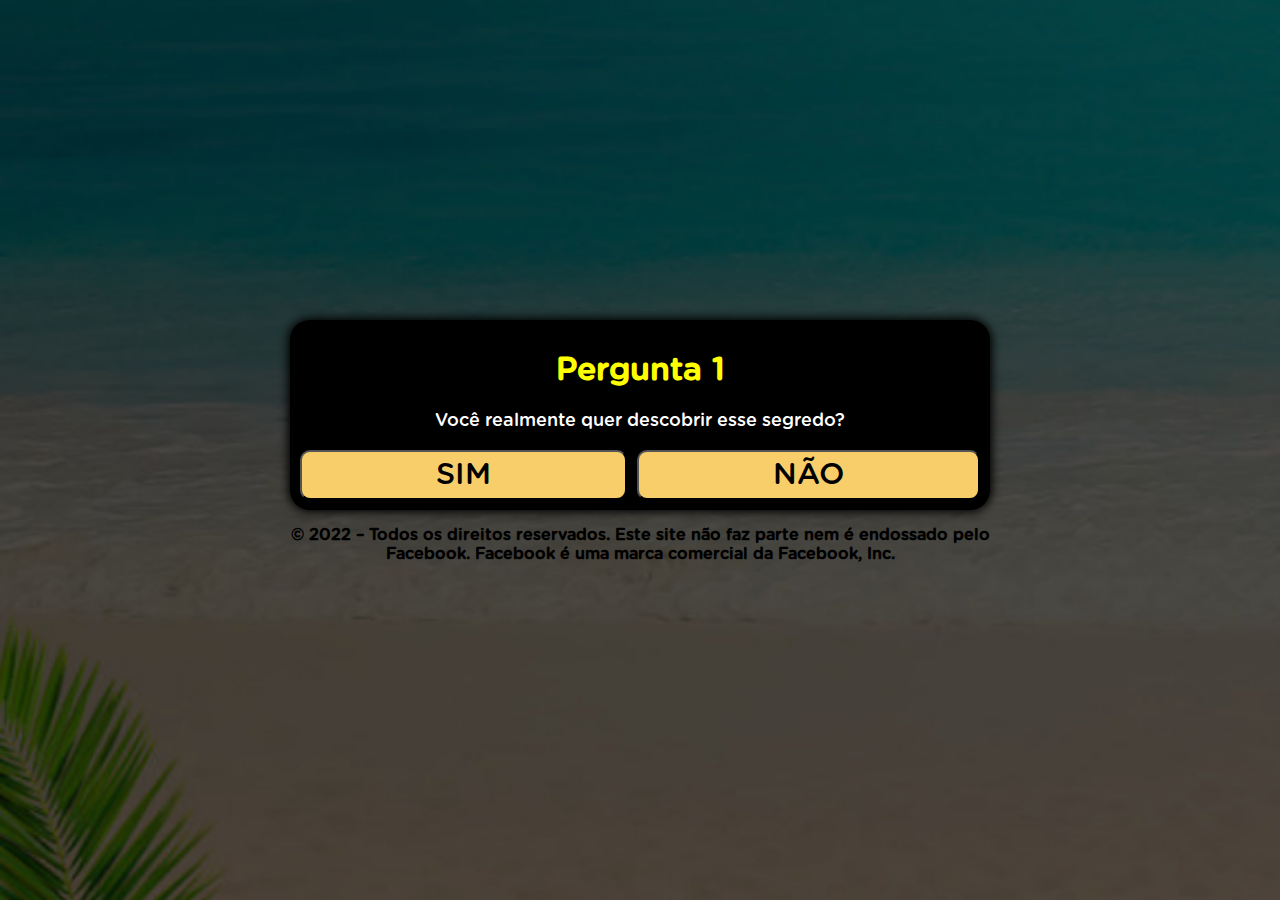
==== qz/index.html @ 6275937b "Add files via upload" ====
<!DOCTYPE html>
<html lang="pt-br">
<title>Perca de peso</title>
<head>

<meta charset="utf-8">
<meta name="viewport" content="width=device-width, initial-scale=1, shrink-to-fit=no">
<link rel="shortcut icon" href="favicon.jpg">
<style>
    header {
      background:"headerbg2.png";
      background-repeat: no-repeat;
    }
    @font-face {
      font-family: Gotham Rounded;
      src: url("font.otf") format("opentype");
    }
    *, *::before, *::after {
      box-sizing: border-box;
      font-family: Gotham Rounded;
    }
    body {
      padding: 0;
      margin: 0;
      display: flex;
      flex-direction: column;
      justify-content: center;
      align-items: center;
      width: 100vw;
      height: 100vh;
      background: url("fundo.png");
      background-size: cover;
      background-repeat: no-repeat;
    }
    .container {
      width: 700px;
      max-width: 90%;
    }
    .black {
      background-color: black;
      padding: 10px;
      text-align: center;
      border-radius: 20px;
      box-shadow: 0 0 10px 2px black;
    }
    .answer {
      display: grid;
      grid-template-columns: repeat(2, auto);
      gap: 10px;
    }
    @media (max-width: 991px) {
      .answer {
        display: grid;
        grid-template-columns: repeat(1, auto);
        gap: 10px;
      }
    }
    .btn {
      border-radius: 10px;
      padding: 5px 10px;
      font-size: 30px;
      background-color: #f7ce6a;
      outline: none;
      text-decoration: none;
      color: black;
    }
    .black h1 {
      color: yellow;
    }
    .black p {
      font-size: 18px;
      color: white;
    }
    .hide {
      display: none;
    }
  </style>
</head>
<body>

<div class="container">
<div class="black">
<div id="primeira">
<div class="question">
<h1>Pergunta 1</h1>
<p>Você realmente quer descobrir esse segredo?</p>
</div>
<div class="answer">
<button class="btn" onclick="segunda()">SIM</button>
<button class="btn" onclick="segunda()">NÃO</button>
</div>
</div>
<div id="segunda" class="hide">
<div class="question">
<h1>Pergunta 2</h1>
<p>Você promete não revelar para ninguém?</p>
</div>
<div class="answer">
<button class="btn" onclick="terceira()">SIM</button>
<button class="btn" onclick="terceira()">NÃO</button>
</div>
</div>
<div id="terceira" class="hide">
<div class="question">
<h1>Pergunta 3</h1>
<p>O vídeo a seguir tem um limite para pouquíssimas pessoas verem ao mesmo tempo... Você pretende ver até o fim?</p>
</div>
<div class="answer">
<button class="btn" onclick="redirect()">SIM</button>
<button class="btn" onclick="redirect()">NÃO</button>
</div>
</div>
</div>
<p style="text-align: center; font-weight: bold;">© 2022 – Todos os direitos reservados. Este site não faz parte nem é endossado pelo Facebook. Facebook é uma marca comercial da Facebook, Inc.</p>
</div>
<script>
    function segunda() {
      document.getElementById("primeira").classList.add("hide")
      document.getElementById("segunda").classList.remove("hide")
    }
    function terceira() {
      document.getElementById("segunda").classList.add("hide")
      document.getElementById("terceira").classList.remove("hide")
    }
    function redirect() {
      location.href = "https://vita21ritual.site/"
    }
  </script>
</body>
</html>
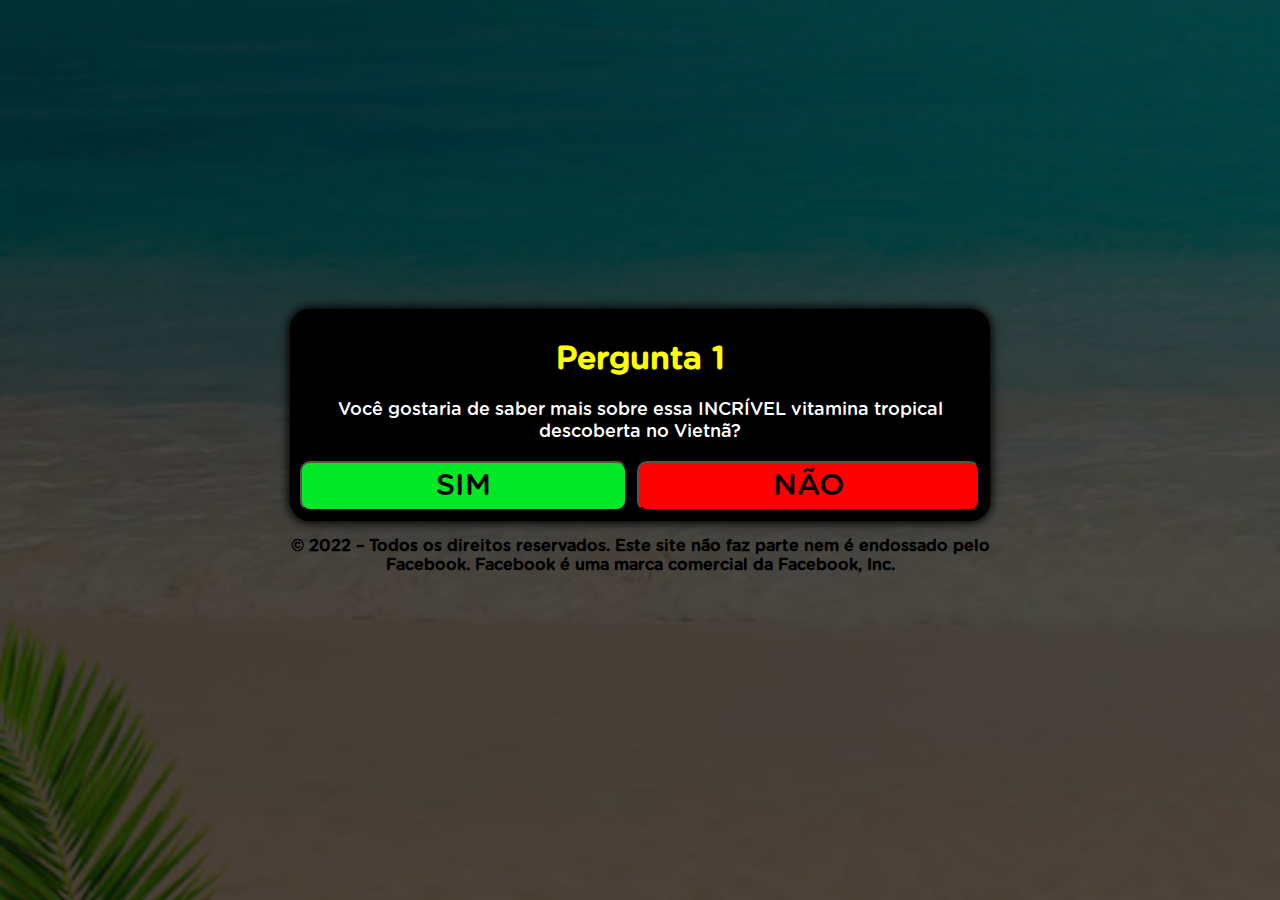
==== commit 3f8107a2: "Add files via upload" ====
--- a/qz/index.html
+++ b/qz/index.html
@@ -1,6 +1,6 @@
 <!DOCTYPE html>
 <html lang="pt-br">
-<title>Perca de peso</title>
+<title>Ritual</title>
 <head>
 
 <meta charset="utf-8">
@@ -63,6 +63,24 @@
       outline: none;
       text-decoration: none;
       color: black;
+      }
+    .btn-s {
+      border-radius: 10px;
+      padding: 5px 10px;
+      font-size: 30px;
+      background-color: #00e826;
+      outline: none;
+      text-decoration: none;
+      color: black;
+    }
+    .btn-n {
+      border-radius: 10px;
+      padding: 5px 10px;
+      font-size: 30px;
+      background-color: #ff0000;
+      outline: none;
+      text-decoration: none;
+      color: black;
     }
     .black h1 {
       color: yellow;
@@ -83,17 +101,17 @@
 <div id="primeira">
 <div class="question">
 <h1>Pergunta 1</h1>
-<p>Você realmente quer descobrir esse segredo?</p>
+<p>Você gostaria de saber mais sobre essa INCRÍVEL vitamina tropical descoberta no Vietnã?</p>
 </div>
 <div class="answer">
-<button class="btn" onclick="segunda()">SIM</button>
-<button class="btn" onclick="segunda()">NÃO</button>
+<button class="btn-s" onclick="segunda()">SIM</button>
+<button class="btn-n" onclick="segunda()">NÃO</button>
 </div>
 </div>
 <div id="segunda" class="hide">
 <div class="question">
 <h1>Pergunta 2</h1>
-<p>Você promete não revelar para ninguém?</p>
+<p>Você promete fazer bom uso dessas informações?</p>
 </div>
 <div class="answer">
 <button class="btn" onclick="terceira()">SIM</button>
